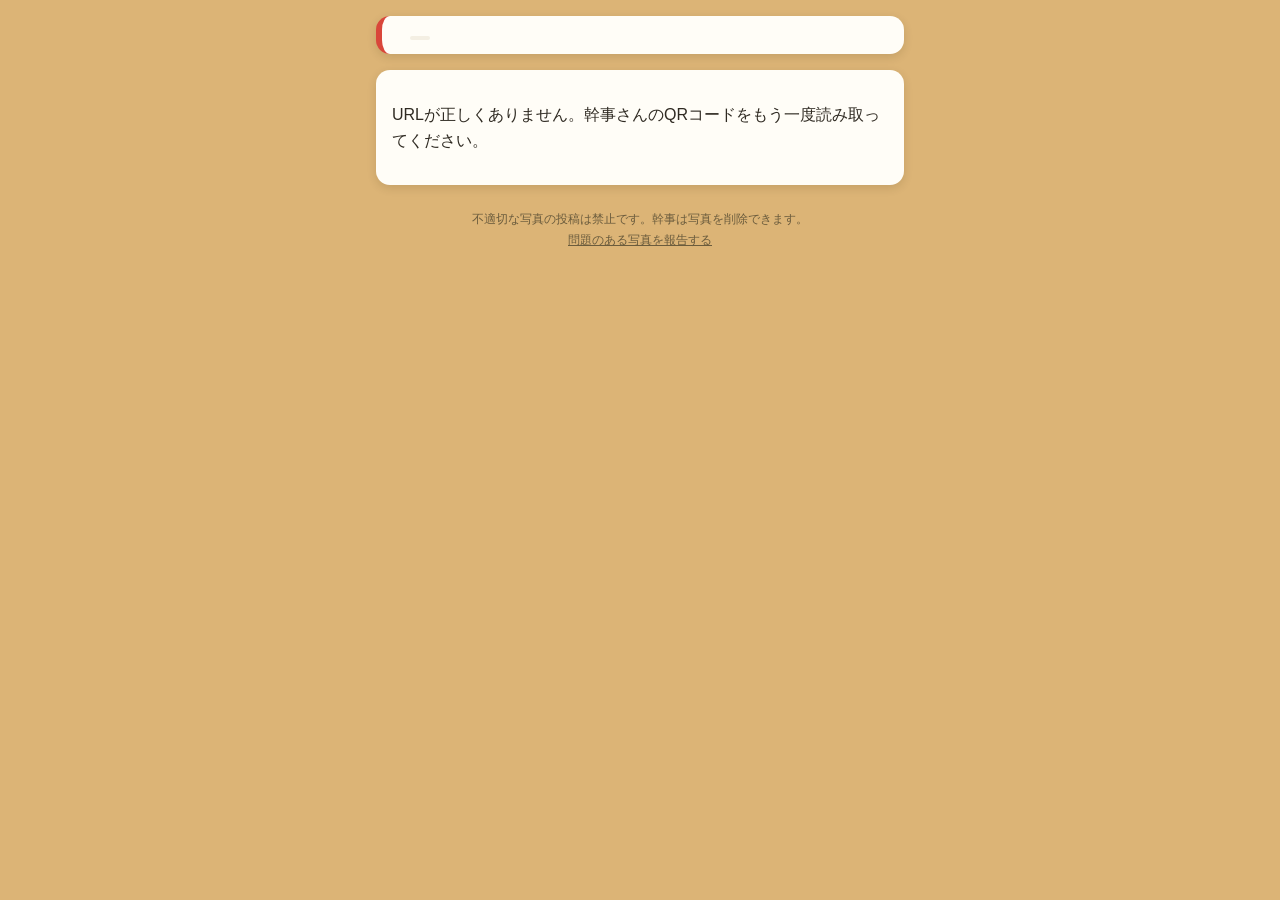
==== join.html @ 0de20bff "PartyBoard のゲスト投稿ページと会場スクリーンページ party-board リポジトリの web/ をそのまま配信する (ビルド工程なし)。 変更するときは party-board 側を直" ====
<!doctype html>
<html lang="ja">
  <head>
    <meta charset="utf-8" />
    <!-- スマホ縦持ち前提。ノッチの内側まで背景を敷く -->
    <meta
      name="viewport"
      content="width=device-width, initial-scale=1, viewport-fit=cover"
    />
    <meta name="theme-color" content="#dcb476" />
    <meta name="robots" content="noindex" />
    <title>写真を送る | PartyBoard</title>
    <link rel="stylesheet" href="./join.css" />
  </head>
  <body>
    <div class="wrap">
      <header>
        <h1 id="title">読み込み中…</h1>
        <div class="meta">
          <span id="date"></span>
          <span id="status" class="badge"></span>
          <span id="count"></span>
        </div>
      </header>

      <!-- コード不正・イベント無しのときはここだけ出す -->
      <div class="card" id="fatal" hidden>
        <p id="fatal-message"></p>
      </div>

      <div id="main" hidden>
        <div class="tabs" role="tablist">
          <button id="tab-post" role="tab" aria-selected="true" aria-controls="panel-post">
            写真を送る
          </button>
          <button id="tab-album" role="tab" aria-selected="false" aria-controls="panel-album">
            アルバム
          </button>
        </div>

        <!-- ============ 投稿 ============ -->
        <section id="panel-post" role="tabpanel" aria-labelledby="tab-post">
          <!-- 締め切られている場合はこちらだけ表示 -->
          <div class="card" id="closed-notice" hidden>
            <strong id="closed-title">写真の受付は終了しました</strong>
            <p class="hint" id="closed-hint">
              これまでに集まった写真は「アルバム」から見られます。
            </p>
          </div>

          <div id="post-form">
            <div class="card">
              <!--
                accept="image/*" にしておくと iPhone は写真アプリから JPEG に変換して
                渡してくれる (HEIC のままになるのを避けられる)。
                capture は付けない — 「撮る」と「選ぶ」を OS のシートで選ばせたいため。
              -->
              <input
                type="file"
                id="file"
                accept="image/*"
                multiple
                hidden
              />
              <button class="btn" id="pick">写真を選ぶ</button>
              <p class="hint">まとめて選べます (最大20枚)。動画は送れません。</p>
              <p class="hint approval" id="approval-note" hidden>
                このパーティは、幹事さんが確認した写真だけがスクリーンに表示されます。
              </p>
              <ul class="previews" id="previews"></ul>
            </div>

            <div class="card">
              <div class="field">
                <label for="nickname">お名前 (任意)</label>
                <input
                  type="text"
                  id="nickname"
                  maxlength="24"
                  placeholder="例: たろう"
                  autocomplete="nickname"
                />
              </div>
              <div class="field">
                <label for="caption">ひとこと (任意)</label>
                <input type="text" id="caption" maxlength="80" placeholder="例: 乾杯!" />
              </div>
              <p class="hint">
                写真は位置情報を取り除いてから送られます。会場のスクリーンに表示されます。
              </p>
            </div>
          </div>
        </section>

        <!-- ============ アルバム ============ -->
        <section id="panel-album" role="tabpanel" aria-labelledby="tab-album" hidden>
          <div class="card">
            <button class="btn secondary" id="reload">最新の状態にする</button>
            <p class="hint">写真をタップすると大きく表示され、端末に保存できます。</p>
          </div>
          <div class="grid" id="grid"></div>
          <div class="empty" id="album-empty" hidden>まだ写真がありません</div>
        </section>
      </div>

      <!--
        送るドック。写真を選ぶと下から出てくる。上にスワイプすると写真が飛んでいき、
        そのまま会場のスクリーンに出る (タップでも同じ)。
      -->
      <div class="senddock" id="senddock" hidden>
        <div class="senddock-grip" aria-hidden="true"></div>
        <div class="senddock-row">
          <ul class="senddock-stack" id="senddock-stack" aria-hidden="true"></ul>
          <div class="senddock-main">
            <button class="btn senddock-btn" id="submit" disabled>ボードに貼る</button>
            <span class="senddock-hint" id="senddock-hint">
              <svg viewBox="0 0 24 24" aria-hidden="true"><path d="M6 14l6-6 6 6" /></svg>
              上にスワイプで送る
            </span>
          </div>
        </div>
        <div class="status" id="post-status"></div>
      </div>

      <footer>
        不適切な写真の投稿は禁止です。幹事は写真を削除できます。<br />
        <a id="support" href="#" target="_blank" rel="noopener">
          問題のある写真を報告する
        </a>
      </footer>
    </div>

    <script type="module" src="./join.js"></script>
  </body>
</html>
---- join.css ----
/*
 * ゲスト投稿ページのスタイル。スマホ縦持ち前提。
 * 会場は暗いことが多いので、明るい紙の上に濃い文字という素直な配色にしている。
 */
:root {
  --cork: #c9964f;
  --cork-light: #dcb476;
  --paper: #fffdf7;
  --paper-dim: #f4efe3;
  --ink: #2f2a22;
  --ink-soft: #6d6353;
  --ink-faint: #9a8f7c;
  --pin: #d9463a;
  --ok: #2f8f5b;
  --line: #e3dccc;
  --radius: 14px;
  --tap: 48px; /* 指で押せる最小サイズ */
}

/* --- テーマ (party_events.theme) -------------------------------------
 * 会場スクリーンと同じテーマを投稿ページにも反映する。
 * 「今どのパーティに投稿しているのか」が色でも分かるようにするため
 * (誤投稿防止 §4.7-3)。値は web/board.css のテーマと揃えてある。
 */
body.theme-blackboard {
  --cork-light: #4a6154;
  --paper: #f7f4e9;
  --paper-dim: #e9e4d5;
  --pin: #b08f2f;
  --line: #ded8c6;
}

body.theme-night {
  --cork-light: #3b3070;
  --paper: #f5f2fd;
  --paper-dim: #e6e1f5;
  --pin: #6f5bd0;
  --line: #ddd7ee;
}

.approval {
  color: var(--pin);
  font-weight: 700;
}

* {
  box-sizing: border-box;
  -webkit-tap-highlight-color: transparent;
}

html,
body {
  margin: 0;
  padding: 0;
}

body {
  background: var(--cork-light);
  color: var(--ink);
  font-family: -apple-system, BlinkMacSystemFont, 'Hiragino Sans', 'Noto Sans JP',
    'Yu Gothic', sans-serif;
  font-size: 16px;
  line-height: 1.6;
  /* iPhone のホームバーやノッチを避ける */
  padding: env(safe-area-inset-top) env(safe-area-inset-right)
    env(safe-area-inset-bottom) env(safe-area-inset-left);
}

.wrap {
  max-width: 560px;
  margin: 0 auto;
  padding: 16px 16px 48px;
}

/* --- ヘッダー -------------------------------------------------------
 * 投稿先はこの1箇所でしか分からない (コードの手入力UIを作らないため)。
 * 古いタブやブックマークから開いた場合にも気づけるよう、テーマ色の帯にして
 * イベント名を大きく出す (誤投稿防止 §4.7-3)。
 */
header {
  margin-bottom: 16px;
  padding: 14px 16px;
  border-radius: var(--radius);
  background: var(--paper);
  border-left: 6px solid var(--pin);
  box-shadow: 0 3px 10px #3a2a1024;
}

h1 {
  margin: 0;
  font-size: 24px;
  line-height: 1.3;
}

.meta {
  display: flex;
  gap: 12px;
  align-items: center;
  flex-wrap: wrap;
  margin-top: 6px;
  font-size: 13px;
  color: var(--ink-soft);
}

.badge {
  padding: 2px 10px;
  border-radius: 999px;
  background: var(--paper-dim);
  font-size: 12px;
  font-weight: 700;
}
.badge.open {
  background: #e4f1e9;
  color: var(--ok);
}
.badge.closed {
  background: #f6e2df;
  color: var(--pin);
}

/* --- タブ ---------------------------------------------------------- */
.tabs {
  display: flex;
  gap: 6px;
  background: #00000014;
  padding: 4px;
  border-radius: 999px;
  margin-bottom: 16px;
}

.tabs button {
  flex: 1;
  min-height: 42px;
  border: 0;
  border-radius: 999px;
  background: transparent;
  color: var(--ink);
  font: inherit;
  font-weight: 700;
  font-size: 15px;
  cursor: pointer;
}

.tabs button[aria-selected='true'] {
  background: var(--paper);
  box-shadow: 0 2px 6px #3a2a1022;
}

/* --- カード -------------------------------------------------------- */
.card {
  background: var(--paper);
  border-radius: var(--radius);
  padding: 16px;
  box-shadow: 0 3px 10px #3a2a1024;
  margin-bottom: 16px;
}

label {
  display: block;
  font-size: 13px;
  font-weight: 700;
  color: var(--ink-soft);
  margin-bottom: 6px;
}

input[type='text'] {
  width: 100%;
  min-height: var(--tap);
  padding: 10px 12px;
  border: 1px solid var(--line);
  border-radius: 10px;
  background: #fff;
  color: var(--ink);
  /* 16px 未満だと iOS が自動ズームする */
  font-size: 16px;
  font-family: inherit;
}

.field + .field {
  margin-top: 14px;
}

/* --- ボタン -------------------------------------------------------- */
.btn {
  display: flex;
  align-items: center;
  justify-content: center;
  gap: 8px;
  width: 100%;
  min-height: 52px;
  padding: 12px 16px;
  border: 0;
  border-radius: 12px;
  background: var(--pin);
  color: #fff;
  font: inherit;
  font-size: 16px;
  font-weight: 700;
  cursor: pointer;
}

.btn.secondary {
  background: var(--paper);
  color: var(--ink);
  border: 1px solid var(--line);
}

.btn:disabled {
  opacity: 0.45;
  cursor: default;
}

.btn + .btn {
  margin-top: 10px;
}

/* --- 選んだ写真のプレビュー ----------------------------------------- */
.previews {
  display: grid;
  grid-template-columns: repeat(auto-fill, minmax(88px, 1fr));
  gap: 8px;
  margin: 14px 0 0;
  padding: 0;
  list-style: none;
}

.previews li {
  position: relative;
  aspect-ratio: 1;
}

.previews img {
  width: 100%;
  height: 100%;
  object-fit: cover;
  border-radius: 8px;
  background: var(--paper-dim);
  display: block;
}

.previews button {
  position: absolute;
  top: -6px;
  right: -6px;
  width: 26px;
  height: 26px;
  border: 0;
  border-radius: 50%;
  background: var(--ink);
  color: #fff;
  font-size: 15px;
  line-height: 1;
  cursor: pointer;
}

/* --- 進捗・メッセージ ----------------------------------------------- */
.status {
  margin-top: 12px;
  font-size: 14px;
  font-weight: 700;
  text-align: center;
}
.status.error {
  color: var(--pin);
  text-align: left;
  font-weight: 400;
}

.hint {
  font-size: 13px;
  color: var(--ink-faint);
  margin: 10px 0 0;
}

/* 投稿完了の演出。派手すぎず、貼られた感じだけ出す。 */
.done {
  position: fixed;
  inset: 0;
  display: grid;
  place-items: center;
  background: #00000055;
  z-index: 50;
  animation: fade-in 0.2s ease;
}

.done-card {
  background: var(--paper);
  border-radius: 18px;
  padding: 28px 24px;
  text-align: center;
  max-width: 300px;
  box-shadow: 0 12px 30px #00000044;
  animation: pop-in 0.42s cubic-bezier(0.2, 1.4, 0.5, 1);
}

.done-card .mark {
  line-height: 1;
  /* 画鋲で留まるように、少し傾いて止まる */
  display: inline-block;
  animation: pin-swing 0.7s ease-out 0.1s both;
}

.done-card p {
  margin: 12px 0 0;
  font-size: 15px;
}

@keyframes fade-in {
  from {
    opacity: 0;
  }
}

@keyframes pop-in {
  from {
    transform: translateY(-24px) scale(0.9);
    opacity: 0;
  }
}

@keyframes pin-swing {
  0% {
    transform: rotate(-14deg);
  }
  55% {
    transform: rotate(8deg);
  }
  100% {
    transform: rotate(0deg);
  }
}

/* --- 送るドック ----------------------------------------------------- */
/*
 * 画面下に固定し、上にスワイプすると写真が飛んでいく。
 * touch-action: none にしてブラウザのスクロールと取り合わないようにしている。
 */
.senddock {
  position: fixed;
  left: 0;
  right: 0;
  bottom: 0;
  z-index: 40;
  max-width: 560px;
  margin: 0 auto;
  padding: 8px 16px calc(16px + env(safe-area-inset-bottom));
  background: var(--paper);
  border-radius: 18px 18px 0 0;
  box-shadow: 0 -4px 16px #3a2a1033;
  touch-action: none;
  transition: transform 0.24s ease, opacity 0.22s ease;
}

.senddock[hidden] {
  display: none;
}

/* 指で持ち上げている間は追従させる (transition を切る) */
.senddock.dragging {
  transition: none;
}

/* 送った瞬間: 上に飛んでいく */
.senddock.flying {
  transform: translateY(-60vh);
  opacity: 0;
}

.senddock-grip {
  width: 44px;
  height: 5px;
  margin: 0 auto 10px;
  border-radius: 999px;
  background: var(--line);
}

.senddock-row {
  display: flex;
  align-items: center;
  gap: 12px;
}

.senddock-stack {
  position: relative;
  width: 62px;
  height: 46px;
  flex: 0 0 auto;
  margin: 0;
  padding: 0;
  list-style: none;
}

.senddock-stack li {
  position: absolute;
  top: 0;
  width: 44px;
  height: 44px;
}

.senddock-stack img {
  width: 100%;
  height: 100%;
  object-fit: cover;
  border-radius: 8px;
  border: 2px solid #fff;
  background: var(--paper-dim);
  display: block;
}

.senddock-main {
  flex: 1;
  min-width: 0;
}

/* イベント名が入るので、ボタンの文字は少し小さくして2行まで許す */
.senddock-btn {
  padding: 10px 12px;
  font-size: 15px;
  line-height: 1.3;
}

.senddock-hint {
  display: flex;
  align-items: center;
  justify-content: center;
  gap: 4px;
  margin-top: 6px;
  font-size: 13px;
  font-weight: 700;
  color: var(--pin);
}

.senddock-hint[hidden] {
  display: none;
}

.senddock-hint svg {
  width: 16px;
  height: 16px;
  fill: none;
  stroke: currentColor;
  stroke-width: 2.4;
  stroke-linecap: round;
  stroke-linejoin: round;
}

/* ドックが出ている間はページの下に余白を足して、内容が隠れないようにする */
body.dock-open .wrap {
  padding-bottom: 180px;
}

/* 完了演出の画鋲 (絵文字は使わない) */
.done-card .mark svg {
  width: 44px;
  height: 44px;
  fill: var(--pin);
}

/* --- アルバム ------------------------------------------------------ */
.grid {
  display: grid;
  grid-template-columns: repeat(3, 1fr);
  gap: 4px;
}

.grid button {
  padding: 0;
  border: 0;
  background: var(--paper-dim);
  aspect-ratio: 1;
  cursor: pointer;
  overflow: hidden;
}

.grid img {
  width: 100%;
  height: 100%;
  object-fit: cover;
  display: block;
}

.empty {
  text-align: center;
  padding: 40px 16px;
  color: var(--ink-soft);
}

/* --- 拡大表示 ------------------------------------------------------ */
.lightbox {
  position: fixed;
  inset: 0;
  background: #000;
  z-index: 100;
  display: flex;
  flex-direction: column;
}

.lightbox-image {
  flex: 1;
  min-height: 0;
  display: grid;
  place-items: center;
  overflow: auto;
}

.lightbox-image img {
  max-width: 100%;
  max-height: 100%;
  object-fit: contain;
}

.lightbox-bar {
  display: flex;
  align-items: center;
  gap: 10px;
  padding: 12px 14px calc(12px + env(safe-area-inset-bottom));
  background: #000;
  color: #fff;
}

.lightbox-bar .who {
  flex: 1;
  min-width: 0;
  font-size: 13px;
  color: #ffffffcc;
  overflow: hidden;
  text-overflow: ellipsis;
  white-space: nowrap;
}

.lightbox-bar button {
  min-height: 44px;
  padding: 0 16px;
  border: 1px solid #ffffff55;
  border-radius: 10px;
  background: transparent;
  color: #fff;
  font: inherit;
  font-weight: 700;
  cursor: pointer;
}

/* --- フッター ------------------------------------------------------ */
footer {
  margin-top: 24px;
  font-size: 12px;
  color: #6b5c3d;
  text-align: center;
  line-height: 1.7;
}

footer a {
  color: #6b5c3d;
}
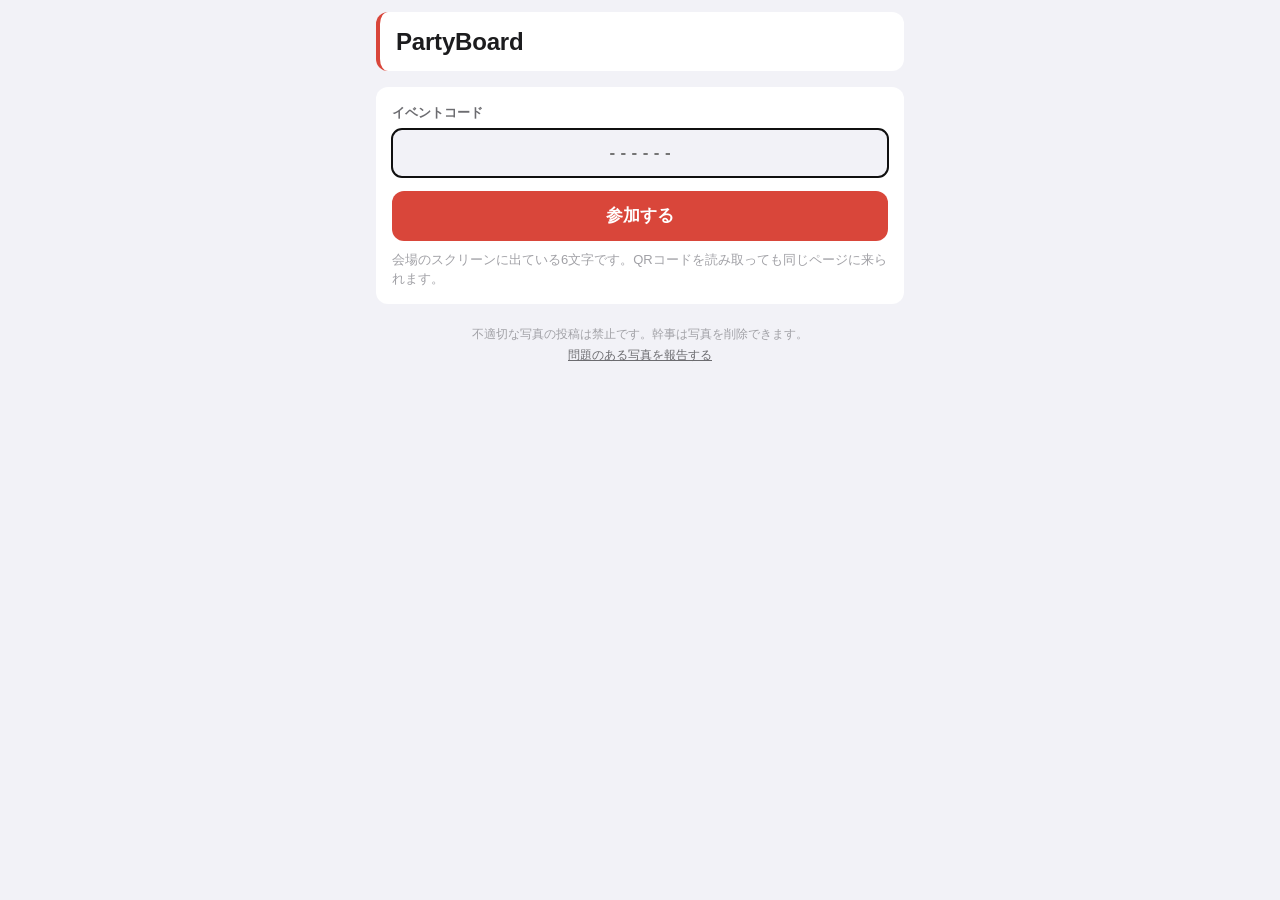
==== commit 46373326: "写真の並列送信・イベントコードの手入力・待ち案内の廃止を反映 party-board の web/ から反映 (7166e9d 時点)。  - 複数写真の送信を並列化。変換 (canvas) は2枚ま" ====
--- a/join.html
+++ b/join.html
@@ -14,9 +14,9 @@
   </head>
   <body>
     <div class="wrap">
-      <header>
+      <header id="header">
         <h1 id="title">読み込み中…</h1>
-        <div class="meta">
+        <div class="meta" id="meta">
           <span id="date"></span>
           <span id="status" class="badge"></span>
           <span id="count"></span>
@@ -26,6 +26,32 @@
       <!-- コード不正・イベント無しのときはここだけ出す -->
       <div class="card" id="fatal" hidden>
         <p id="fatal-message"></p>
+      </div>
+
+      <!--
+        イベントコードの手入力。QRが読めないとき (会場が暗い / プロジェクタが
+        反射する / 古い機種) の入り口。会場スクリーンにこのページのURLと
+        コードが出ているので、それを打てば同じ場所に来られる。
+      -->
+      <div class="card" id="code-form" hidden>
+        <div class="field">
+          <label for="code-input">イベントコード</label>
+          <input
+            type="text"
+            id="code-input"
+            class="code-input"
+            maxlength="6"
+            autocapitalize="characters"
+            autocomplete="off"
+            spellcheck="false"
+            placeholder="------"
+          />
+        </div>
+        <p class="hint error" id="code-error" hidden></p>
+        <button class="btn" id="code-join">参加する</button>
+        <p class="hint">
+          会場のスクリーンに出ている6文字です。QRコードを読み取っても同じページに来られます。
+        </p>
       </div>
 
       <div id="main" hidden>
--- a/join.css
+++ b/join.css
@@ -1,46 +1,52 @@
 /*
  * ゲスト投稿ページのスタイル。スマホ縦持ち前提。
- * 会場は暗いことが多いので、明るい紙の上に濃い文字という素直な配色にしている。
+ *
+ * ■ 見た目の方針: **アプリ本体と同じテイスト**にする
+ *   グレーの地 + 白い面 + 細い区切り線 + 差し色1色、本文17px。
+ *   iOS の標準アプリに寄せた作りで、constants/theme.ts と同じ値を使っている
+ *   (アプリを直したらここも合わせる)。
+ *
+ * ■ テーマ (cork / blackboard / night) の扱い
+ *   会場スクリーンは地の質感ごと変わるが、投稿ページは**差し色と見出しの帯**
+ *   だけを変える。ページ全体を飾ると、アプリと行き来したときに別のサービスに
+ *   見えてしまうため。どのパーティに送るのかは、帯とイベント名で示す。
  */
+/* --- hidden 属性を必ず効かせる -----------------------------------
+ * ブラウザ既定の `[hidden] { display: none }` はクラス指定に負けるので、
+ * `display` を持つ規則が1つあると `el.hidden = true` が黙って無視される。
+ * 会場スクリーンで実際に起きたので (案内が写真の上に覛び続けた)、
+ * ここでまとめて押さえておく。scripts/test-board.mjs がこの行を見ている。
+ */
+[hidden] {
+  display: none !important;
+}
+
 :root {
-  --cork: #c9964f;
-  --cork-light: #dcb476;
-  --paper: #fffdf7;
-  --paper-dim: #f4efe3;
-  --ink: #2f2a22;
-  --ink-soft: #6d6353;
-  --ink-faint: #9a8f7c;
-  --pin: #d9463a;
+  /* アプリと同じ値 (constants/theme.ts) */
+  --bg: #f2f2f7;
+  --surface: #ffffff;
+  --fill: #e9e9ec;
+  --label: #1c1c1e;
+  --label-2: #6c6c70;
+  --label-3: #a1a1a6;
+  --separator: #d8d8dc;
   --ok: #2f8f5b;
-  --line: #e3dccc;
-  --radius: 14px;
-  --tap: 48px; /* 指で押せる最小サイズ */
-}
-
-/* --- テーマ (party_events.theme) -------------------------------------
- * 会場スクリーンと同じテーマを投稿ページにも反映する。
- * 「今どのパーティに投稿しているのか」が色でも分かるようにするため
- * (誤投稿防止 §4.7-3)。値は web/board.css のテーマと揃えてある。
- */
+  --danger: #d7382c;
+
+  /* テーマの差し色 (白地で読める濃さにしてある) */
+  --tint: #d9463a;
+
+  --radius: 12px;
+  --radius-sm: 10px;
+  --tap: 48px;
+}
+
+/* テーマ: 差し色だけを変える */
 body.theme-blackboard {
-  --cork-light: #4a6154;
-  --paper: #f7f4e9;
-  --paper-dim: #e9e4d5;
-  --pin: #b08f2f;
-  --line: #ded8c6;
-}
-
+  --tint: #8a6d12;
+}
 body.theme-night {
-  --cork-light: #3b3070;
-  --paper: #f5f2fd;
-  --paper-dim: #e6e1f5;
-  --pin: #6f5bd0;
-  --line: #ddd7ee;
-}
-
-.approval {
-  color: var(--pin);
-  font-weight: 700;
+  --tint: #6f5bd0;
 }
 
 * {
@@ -55,13 +61,13 @@
 }
 
 body {
-  background: var(--cork-light);
-  color: var(--ink);
+  background: var(--bg);
+  color: var(--label);
   font-family: -apple-system, BlinkMacSystemFont, 'Hiragino Sans', 'Noto Sans JP',
     'Yu Gothic', sans-serif;
-  font-size: 16px;
-  line-height: 1.6;
-  /* iPhone のホームバーやノッチを避ける */
+  font-size: 17px;
+  line-height: 1.5;
+  /* iPhone のノッチとホームバーを避ける */
   padding: env(safe-area-inset-top) env(safe-area-inset-right)
     env(safe-area-inset-bottom) env(safe-area-inset-left);
 }
@@ -69,114 +75,136 @@
 .wrap {
   max-width: 560px;
   margin: 0 auto;
-  padding: 16px 16px 48px;
+  padding: 12px 16px 40px;
 }
 
 /* --- ヘッダー -------------------------------------------------------
  * 投稿先はこの1箇所でしか分からない (コードの手入力UIを作らないため)。
- * 古いタブやブックマークから開いた場合にも気づけるよう、テーマ色の帯にして
+ * 古いタブやブックマークから開いた場合にも気づけるよう、差し色の帯を付けて
  * イベント名を大きく出す (誤投稿防止 §4.7-3)。
  */
 header {
   margin-bottom: 16px;
   padding: 14px 16px;
   border-radius: var(--radius);
-  background: var(--paper);
-  border-left: 6px solid var(--pin);
-  box-shadow: 0 3px 10px #3a2a1024;
+  background: var(--surface);
+  border-left: 4px solid var(--tint);
 }
 
 h1 {
   margin: 0;
   font-size: 24px;
+  font-weight: 700;
   line-height: 1.3;
+  letter-spacing: -0.2px;
 }
 
 .meta {
   display: flex;
-  gap: 12px;
+  gap: 10px;
   align-items: center;
   flex-wrap: wrap;
-  margin-top: 6px;
-  font-size: 13px;
-  color: var(--ink-soft);
+  margin-top: 4px;
+  font-size: 13px;
+  color: var(--label-2);
 }
 
 .badge {
-  padding: 2px 10px;
-  border-radius: 999px;
-  background: var(--paper-dim);
+  padding: 1px 8px;
+  border-radius: 6px;
+  background: var(--fill);
   font-size: 12px;
-  font-weight: 700;
+  font-weight: 600;
+  color: var(--label-2);
 }
 .badge.open {
-  background: #e4f1e9;
+  background: #e6f4ea;
   color: var(--ok);
 }
 .badge.closed {
-  background: #f6e2df;
-  color: var(--pin);
-}
-
-/* --- タブ ---------------------------------------------------------- */
+  background: var(--fill);
+  color: var(--label-2);
+}
+
+/* --- タブ (iOS のセグメント) ---------------------------------------- */
 .tabs {
   display: flex;
-  gap: 6px;
-  background: #00000014;
-  padding: 4px;
-  border-radius: 999px;
+  gap: 2px;
+  background: var(--fill);
+  padding: 2px;
+  border-radius: 9px;
   margin-bottom: 16px;
 }
 
 .tabs button {
   flex: 1;
-  min-height: 42px;
+  min-height: 32px;
   border: 0;
-  border-radius: 999px;
+  border-radius: 7px;
   background: transparent;
-  color: var(--ink);
+  color: var(--label);
   font: inherit;
-  font-weight: 700;
-  font-size: 15px;
+  font-size: 13px;
+  font-weight: 600;
   cursor: pointer;
 }
 
 .tabs button[aria-selected='true'] {
-  background: var(--paper);
-  box-shadow: 0 2px 6px #3a2a1022;
+  background: var(--surface);
+  box-shadow: 0 1px 3px #0000001f;
 }
 
 /* --- カード -------------------------------------------------------- */
 .card {
-  background: var(--paper);
+  background: var(--surface);
   border-radius: var(--radius);
   padding: 16px;
-  box-shadow: 0 3px 10px #3a2a1024;
   margin-bottom: 16px;
 }
 
 label {
   display: block;
   font-size: 13px;
-  font-weight: 700;
-  color: var(--ink-soft);
+  font-weight: 600;
+  color: var(--label-2);
   margin-bottom: 6px;
 }
 
 input[type='text'] {
   width: 100%;
   min-height: var(--tap);
-  padding: 10px 12px;
-  border: 1px solid var(--line);
-  border-radius: 10px;
-  background: #fff;
-  color: var(--ink);
-  /* 16px 未満だと iOS が自動ズームする */
-  font-size: 16px;
+  padding: 11px 12px;
+  border: 0;
+  border-radius: var(--radius-sm);
+  background: var(--bg);
+  color: var(--label);
+  /* 17px 未満だと iOS が自動ズームする */
+  font-size: 17px;
   font-family: inherit;
 }
 
 .field + .field {
+  margin-top: 14px;
+}
+
+/* イベントコードの手入力。6文字を1文字ずつ確かめながら打つので、
+   大きく・字間を空けて・中央寄せにする (小文字で打たれても大文字で見せる)。 */
+.code-input {
+  text-align: center;
+  font-size: 28px;
+  font-weight: 700;
+  letter-spacing: 0.32em;
+  text-transform: uppercase;
+  /* letter-spacing で右にずれて見えるのを打ち消す */
+  text-indent: 0.32em;
+}
+
+.hint.error {
+  color: var(--danger);
+}
+
+/* 入力欄とボタンが密着していると、押す前に一拍おく余地が無くて押し間違える */
+#code-form .btn {
   margin-top: 14px;
 }
 
@@ -187,22 +215,22 @@
   justify-content: center;
   gap: 8px;
   width: 100%;
-  min-height: 52px;
+  min-height: 50px;
   padding: 12px 16px;
   border: 0;
-  border-radius: 12px;
-  background: var(--pin);
+  border-radius: var(--radius);
+  background: var(--tint);
   color: #fff;
   font: inherit;
-  font-size: 16px;
-  font-weight: 700;
+  font-size: 17px;
+  font-weight: 600;
   cursor: pointer;
 }
 
+/* アプリと同じ「グレーのボタン」 */
 .btn.secondary {
-  background: var(--paper);
-  color: var(--ink);
-  border: 1px solid var(--line);
+  background: var(--fill);
+  color: var(--label);
 }
 
 .btn:disabled {
@@ -217,7 +245,7 @@
 /* --- 選んだ写真のプレビュー ----------------------------------------- */
 .previews {
   display: grid;
-  grid-template-columns: repeat(auto-fill, minmax(88px, 1fr));
+  grid-template-columns: repeat(auto-fill, minmax(84px, 1fr));
   gap: 8px;
   margin: 14px 0 0;
   padding: 0;
@@ -233,8 +261,8 @@
   width: 100%;
   height: 100%;
   object-fit: cover;
-  border-radius: 8px;
-  background: var(--paper-dim);
+  border-radius: var(--radius-sm);
+  background: var(--bg);
   display: block;
 }
 
@@ -242,13 +270,13 @@
   position: absolute;
   top: -6px;
   right: -6px;
-  width: 26px;
-  height: 26px;
+  width: 24px;
+  height: 24px;
   border: 0;
   border-radius: 50%;
-  background: var(--ink);
+  background: var(--label);
   color: #fff;
-  font-size: 15px;
+  font-size: 14px;
   line-height: 1;
   cursor: pointer;
 }
@@ -256,53 +284,71 @@
 /* --- 進捗・メッセージ ----------------------------------------------- */
 .status {
   margin-top: 12px;
-  font-size: 14px;
-  font-weight: 700;
+  font-size: 13px;
+  font-weight: 600;
   text-align: center;
+  color: var(--label-2);
 }
 .status.error {
-  color: var(--pin);
+  color: var(--danger);
   text-align: left;
   font-weight: 400;
 }
 
 .hint {
   font-size: 13px;
-  color: var(--ink-faint);
+  color: var(--label-3);
   margin: 10px 0 0;
-}
-
-/* 投稿完了の演出。派手すぎず、貼られた感じだけ出す。 */
+  line-height: 1.45;
+}
+
+.approval {
+  color: var(--tint);
+  font-weight: 600;
+}
+
+/* 投稿完了の演出。派手にせず「貼られた」ことだけ伝える。 */
 .done {
   position: fixed;
   inset: 0;
   display: grid;
   place-items: center;
-  background: #00000055;
+  background: #00000059;
   z-index: 50;
   animation: fade-in 0.2s ease;
+  padding: 24px;
 }
 
 .done-card {
-  background: var(--paper);
-  border-radius: 18px;
-  padding: 28px 24px;
+  background: var(--surface);
+  border-radius: 14px;
+  padding: 24px 20px;
   text-align: center;
   max-width: 300px;
-  box-shadow: 0 12px 30px #00000044;
-  animation: pop-in 0.42s cubic-bezier(0.2, 1.4, 0.5, 1);
+  animation: pop-in 0.36s cubic-bezier(0.2, 1.2, 0.5, 1);
 }
 
 .done-card .mark {
   line-height: 1;
-  /* 画鋲で留まるように、少し傾いて止まる */
   display: inline-block;
   animation: pin-swing 0.7s ease-out 0.1s both;
 }
 
+.done-card .mark svg {
+  width: 40px;
+  height: 40px;
+  fill: var(--tint);
+}
+
 .done-card p {
-  margin: 12px 0 0;
+  margin: 10px 0 0;
   font-size: 15px;
+  color: var(--label-2);
+}
+
+.done-card p strong {
+  font-size: 17px;
+  color: var(--label);
 }
 
 @keyframes fade-in {
@@ -313,27 +359,27 @@
 
 @keyframes pop-in {
   from {
-    transform: translateY(-24px) scale(0.9);
+    transform: translateY(-16px) scale(0.94);
     opacity: 0;
   }
 }
 
 @keyframes pin-swing {
   0% {
-    transform: rotate(-14deg);
+    transform: rotate(-12deg);
   }
   55% {
-    transform: rotate(8deg);
+    transform: rotate(7deg);
   }
   100% {
     transform: rotate(0deg);
   }
 }
 
-/* --- 送るドック ----------------------------------------------------- */
-/*
+/* --- 送るドック -----------------------------------------------------
  * 画面下に固定し、上にスワイプすると写真が飛んでいく。
- * touch-action: none にしてブラウザのスクロールと取り合わないようにしている。
+ * touch-action: none でブラウザのスクロールと取り合わないようにしている。
+ * 見た目はアプリのドックと揃えてある (白い面 + 細い上線)。
  */
 .senddock {
   position: fixed;
@@ -344,9 +390,9 @@
   max-width: 560px;
   margin: 0 auto;
   padding: 8px 16px calc(16px + env(safe-area-inset-bottom));
-  background: var(--paper);
-  border-radius: 18px 18px 0 0;
-  box-shadow: 0 -4px 16px #3a2a1033;
+  background: var(--surface);
+  border-top: 1px solid var(--separator);
+  border-radius: 14px 14px 0 0;
   touch-action: none;
   transition: transform 0.24s ease, opacity 0.22s ease;
 }
@@ -367,11 +413,11 @@
 }
 
 .senddock-grip {
-  width: 44px;
+  width: 40px;
   height: 5px;
   margin: 0 auto 10px;
   border-radius: 999px;
-  background: var(--line);
+  background: var(--separator);
 }
 
 .senddock-row {
@@ -382,8 +428,8 @@
 
 .senddock-stack {
   position: relative;
-  width: 62px;
-  height: 46px;
+  width: 60px;
+  height: 44px;
   flex: 0 0 auto;
   margin: 0;
   padding: 0;
@@ -393,8 +439,8 @@
 .senddock-stack li {
   position: absolute;
   top: 0;
-  width: 44px;
-  height: 44px;
+  width: 42px;
+  height: 42px;
 }
 
 .senddock-stack img {
@@ -402,8 +448,8 @@
   height: 100%;
   object-fit: cover;
   border-radius: 8px;
-  border: 2px solid #fff;
-  background: var(--paper-dim);
+  border: 2px solid var(--surface);
+  background: var(--bg);
   display: block;
 }
 
@@ -415,7 +461,7 @@
 /* イベント名が入るので、ボタンの文字は少し小さくして2行まで許す */
 .senddock-btn {
   padding: 10px 12px;
-  font-size: 15px;
+  font-size: 16px;
   line-height: 1.3;
 }
 
@@ -426,8 +472,8 @@
   gap: 4px;
   margin-top: 6px;
   font-size: 13px;
-  font-weight: 700;
-  color: var(--pin);
+  font-weight: 600;
+  color: var(--tint);
 }
 
 .senddock-hint[hidden] {
@@ -435,8 +481,8 @@
 }
 
 .senddock-hint svg {
-  width: 16px;
-  height: 16px;
+  width: 15px;
+  height: 15px;
   fill: none;
   stroke: currentColor;
   stroke-width: 2.4;
@@ -446,27 +492,20 @@
 
 /* ドックが出ている間はページの下に余白を足して、内容が隠れないようにする */
 body.dock-open .wrap {
-  padding-bottom: 180px;
-}
-
-/* 完了演出の画鋲 (絵文字は使わない) */
-.done-card .mark svg {
-  width: 44px;
-  height: 44px;
-  fill: var(--pin);
+  padding-bottom: 170px;
 }
 
 /* --- アルバム ------------------------------------------------------ */
 .grid {
   display: grid;
   grid-template-columns: repeat(3, 1fr);
-  gap: 4px;
+  gap: 2px;
 }
 
 .grid button {
   padding: 0;
   border: 0;
-  background: var(--paper-dim);
+  background: var(--bg);
   aspect-ratio: 1;
   cursor: pointer;
   overflow: hidden;
@@ -482,7 +521,8 @@
 .empty {
   text-align: center;
   padding: 40px 16px;
-  color: var(--ink-soft);
+  color: var(--label-2);
+  font-size: 15px;
 }
 
 /* --- 拡大表示 ------------------------------------------------------ */
@@ -531,24 +571,25 @@
 .lightbox-bar button {
   min-height: 44px;
   padding: 0 16px;
-  border: 1px solid #ffffff55;
-  border-radius: 10px;
-  background: transparent;
+  border: 0;
+  border-radius: var(--radius-sm);
+  background: #ffffff26;
   color: #fff;
   font: inherit;
-  font-weight: 700;
+  font-size: 15px;
+  font-weight: 600;
   cursor: pointer;
 }
 
 /* --- フッター ------------------------------------------------------ */
 footer {
-  margin-top: 24px;
+  margin-top: 20px;
   font-size: 12px;
-  color: #6b5c3d;
+  color: var(--label-3);
   text-align: center;
   line-height: 1.7;
 }
 
 footer a {
-  color: #6b5c3d;
-}
+  color: var(--label-2);
+}
